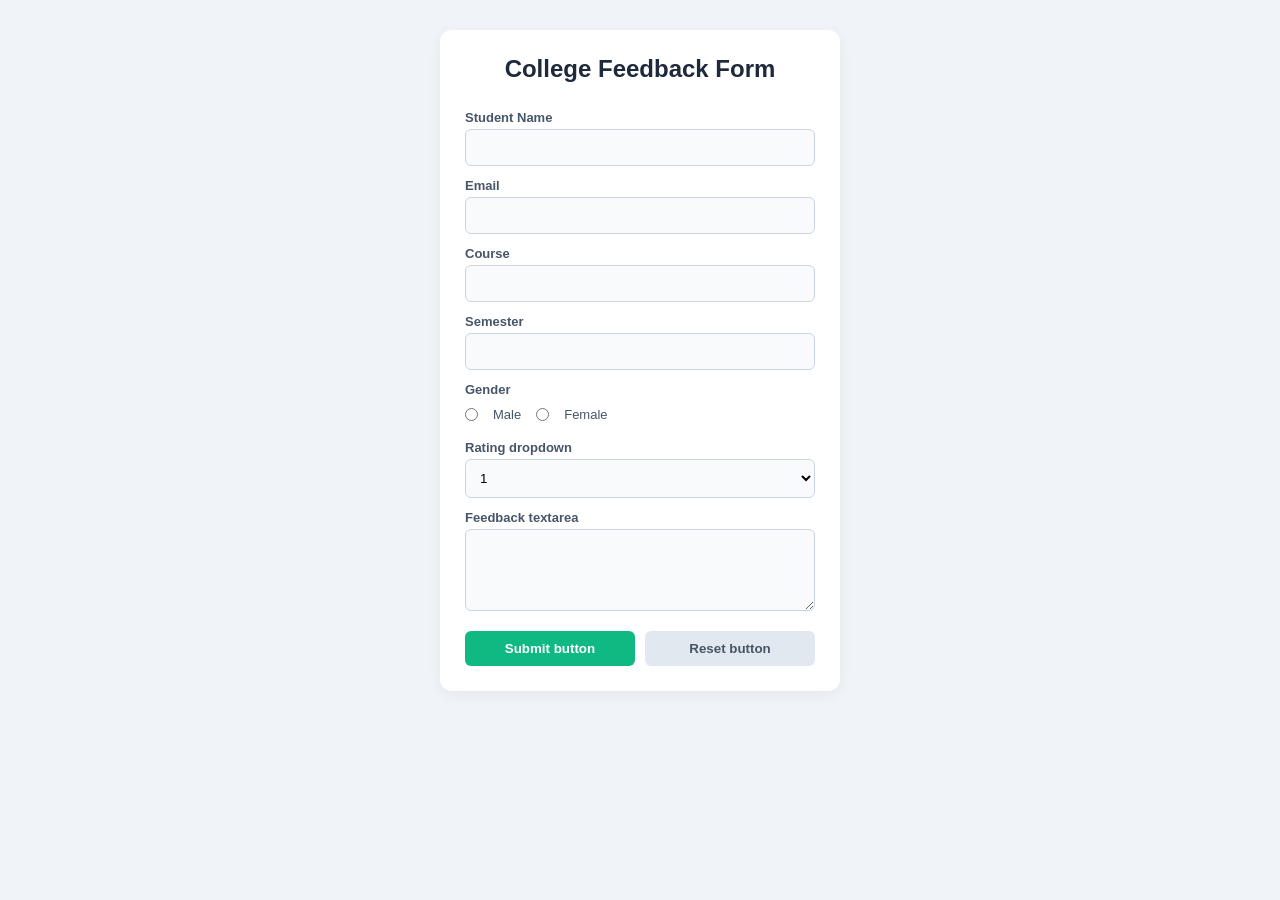
==== index.html @ 5622ad68 "my first commit" ====
<!DOCTYPE html>
<html lang="en">
<head>
    <meta charset="UTF-8">
    <title>College Feedback Form</title>
    <link rel="stylesheet" href="style.css">
</head>
<body>

    <form>
        <!-- Big Heading added at the beginning -->
        <h1>College Feedback Form</h1>

        <!-- Student Name -->
        <label for="name">Student Name</label>
        <input type="text" id="name">

        <!-- Email -->
        <label for="email">Email</label>
        <input type="email" id="email">

        <!-- Course -->
        <label for="course">Course</label>
        <input type="text" id="course">

        <!-- Semester -->
        <label for="semester">Semester</label>
        <input type="text" id="semester">

        <!-- Gender -->
        <label>Gender</label>
        <div class="gender-options">
            <input type="radio" id="male" name="gender"> <label for="male" class="radio-label">Male</label>
            <input type="radio" id="female" name="gender"> <label for="female" class="radio-label">Female</label>
        </div>

        <!-- Rating dropdown -->
        <label for="rating">Rating dropdown</label>
        <select id="rating">
            <option>1</option>
            <option>2</option>
            <option>3</option>
            <option>4</option>
            <option>5</option>
        </select>

        <!-- Feedback textarea -->
        <label for="feedback">Feedback textarea</label>
        <textarea id="feedback" rows="4"></textarea>

        <!-- Action Buttons -->
        <div class="button-group">
            <button type="submit">Submit button</button>
            <button type="reset">Reset button</button>
        </div>
    </form>

</body>
</html>
---- style.css ----
* {
  box-sizing: border-box;
  font-family: sans-serif;
  margin: 0;
  padding: 0;
}

body {
  background: #f0f4f8;
  display: flex;
  justify-content: center;
  padding: 30px;
}

form {
  background: white;
  padding: 25px;
  border-radius: 12px;
  width: 100%;
  max-width: 400px;
  display: flex;
  flex-direction: column;
  box-shadow: 0 4px 15px rgba(0,0,0,0.05);
}

/* Style for the big heading */
h1 {
  font-size: 24px;
  color: #1e293b;
  text-align: center;
  margin-bottom: 15px;
}

label {
  font-size: 13px;
  font-weight: 600;
  color: #475569;
  margin: 12px 0 4px;
}

input[type="text"], input[type="email"], select, textarea {
  width: 100%;
  padding: 10px;
  border: 1px solid #cbd5e1;
  border-radius: 6px;
  background: #f8fafc;
}

input:focus, select:focus, textarea:focus {
  outline: none;
  border-color: #10b981;
  background: white;
}

.gender-options {
  display: flex;
  gap: 15px;
  margin: 6px 0;
}

.gender-options input {
  accent-color: #10b981;
}

label.radio-label {
  font-weight: normal;
  margin: 0;
}

.button-group {
  display: flex;
  gap: 10px;
  margin-top: 20px;
}

button {
  flex: 1;
  padding: 10px;
  border: none;
  border-radius: 6px;
  font-weight: bold;
  cursor: pointer;
}

button[type="submit"] {
  background: #10b981;
  color: white;
}

button[type="reset"] {
  background: #e2e8f0;
  color: #475569;
}
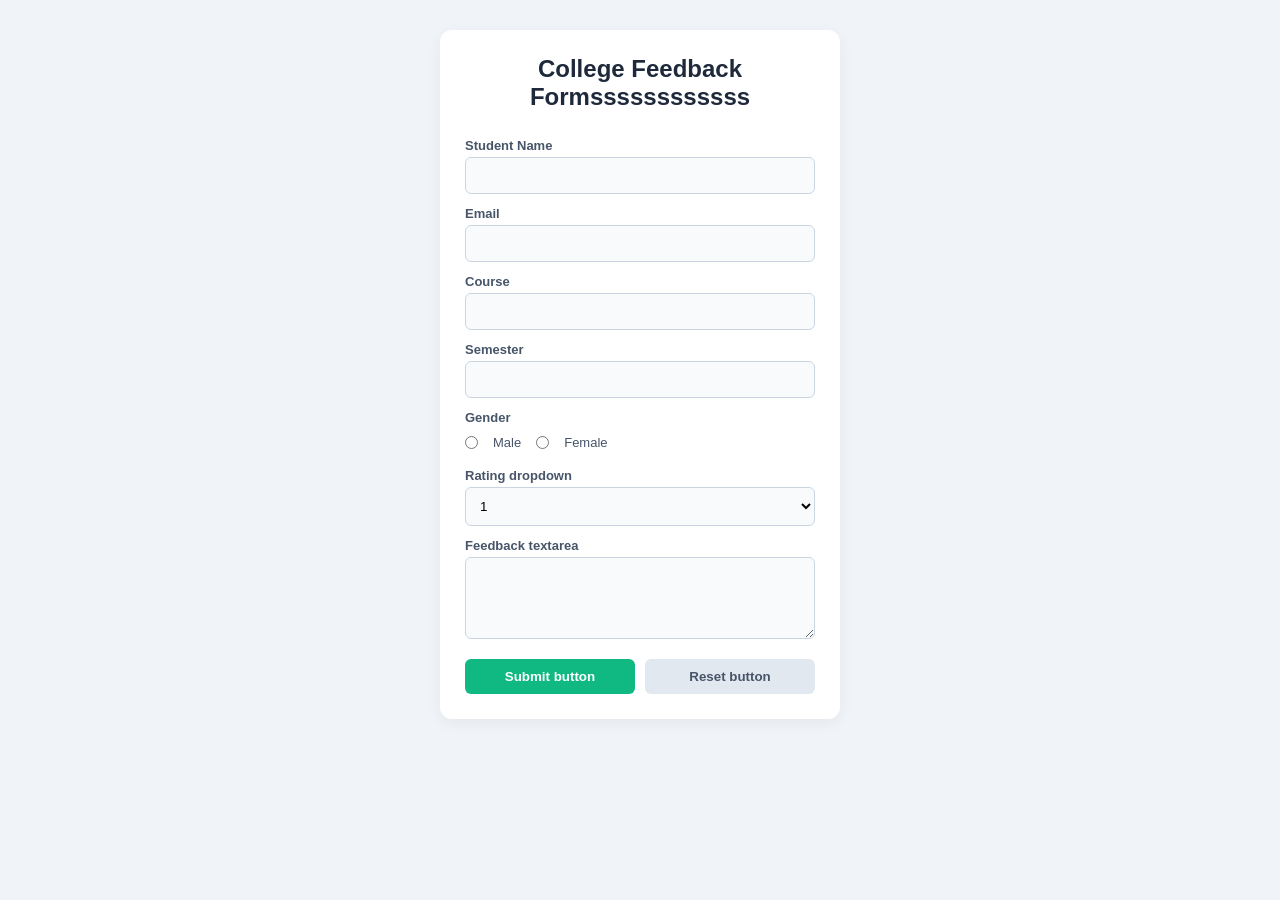
==== commit 4326562c: "Version 3" ====
--- a/index.html
+++ b/index.html
@@ -9,7 +9,7 @@
 
     <form>
         <!-- Big Heading added at the beginning -->
-        <h1>College Feedback Form</h1>
+        <h1>College Feedback Formssssssssssss</h1>
 
         <!-- Student Name -->
         <label for="name">Student Name</label>
